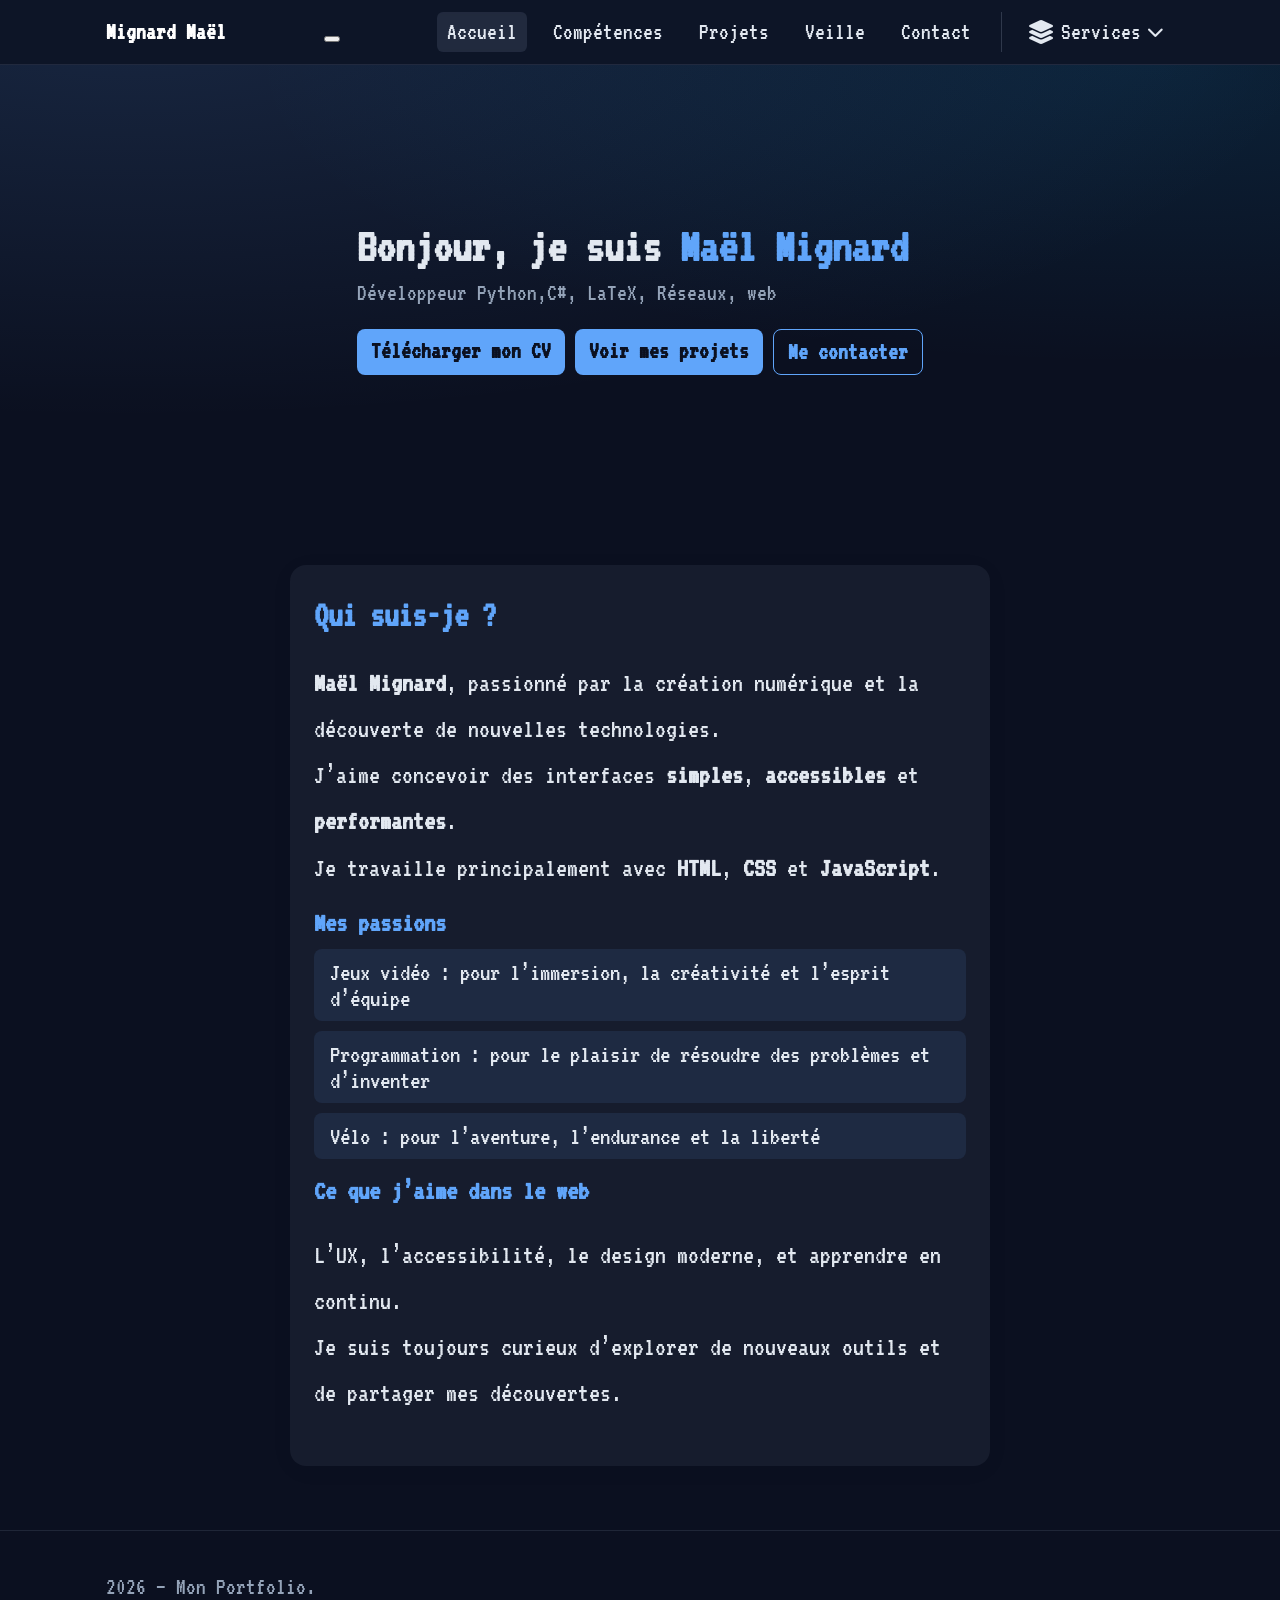
==== index.html @ e49844d4 "Premier commit" ====
<!DOCTYPE html>
<html lang="fr">
  <head>
    <meta charset="UTF-8" />
    <meta name="viewport" content="width=device-width, initial-scale=1" />
    <title>Mignard Maël</title>
    <link href="https://fonts.googleapis.com/css2?family=VT323&display=swap" rel="stylesheet">
    <link rel="stylesheet" href="https://cdnjs.cloudflare.com/ajax/libs/font-awesome/6.5.1/css/all.min.css">
    <link rel="stylesheet" href="assets/css/style.css" />
    <link rel="icon" href="data:image/svg+xml,<svg xmlns=%22http://www.w3.org/2000/svg%22 viewBox=%220 0 100 100%22><text y=%22.9em%22 font-size=%2290%22></text></svg>">
    <script src="assets/js/content.js" defer></script>
    <script src="assets/js/main.js" defer></script>
  </head>
  <body>
    <nav class="barre-de-navigation">
      <div class="conteneur">
        <a class="marque" href="index.html">Mignard Maël</a>
        <div class="groupe-boutons-nav">
          <button class="bascule-theme" aria-label="Basculer le thème"></button>
          <button class="bascule-menu" aria-expanded="false" aria-controls="menu-principal" aria-label="Ouvrir le menu">
            <span></span><span></span><span></span>
          </button>
        </div>
        <ul id="menu-principal">
          <li><a class="actif" href="index.html">Accueil</a></li>
          <li><a href="competences.html">Compétences</a></li>
          <li><a href="projects.html">Projets</a></li>
          <li><a href="veille.html">Veille</a></li>
          <li><a href="contact.html">Contact</a></li>
          <li class="menu-services">
            <button class="services-trigger"><i class="fa-solid fa-layer-group"></i> Services <i class="fa-solid fa-chevron-down"></i></button>
            <div class="services-dropdown">
              <a href="https://mael-m.fr" target="_blank" rel="noopener noreferrer"><i class="fa-solid fa-house"></i> Portfolio</a>
              <a href="https://pve.mael-m.fr" target="_blank" rel="noopener noreferrer"><i class="fa-solid fa-server"></i> Proxmox</a>
              <a href="https://ssh.mael-m.fr" target="_blank" rel="noopener noreferrer"><i class="fa-solid fa-terminal"></i> SSH Access</a>
            </div>
          </li>
        </ul>
      </div>
    </nav>

    <header class="hero">
      <div class="conteneur">
        <h1>Bonjour, je suis <span class="accent">Maël Mignard</span></h1>
        <p class="sous-titre">Développeur Python,C#, LaTeX, Réseaux, web</p>
        <div class="appel-action">
          <a class="bouton" href="assets/cv_fictif.pdf" download>Télécharger mon CV</a>
          <a class="bouton" href="projects.html">Voir mes projets</a>
          <a class="bouton secondaire" href="contact.html">Me contacter</a>
        </div>
      </div>
    </header>

    <main class="conteneur a-propos-principal">
      <section class="a-propos-section">
        <h2>Qui suis-je ?</h2>
        <p>
          <strong>Maël Mignard</strong>, passionné par la création numérique et la découverte de nouvelles technologies.<br>
          J’aime concevoir des interfaces <b>simples</b>, <b>accessibles</b> et <b>performantes</b>.<br>
          Je travaille principalement avec <b>HTML</b>, <b>CSS</b> et <b>JavaScript</b>.<br>
        </p>
        <h3>Mes passions</h3>
        <ul class="a-propos-passions">
          <li>Jeux vidéo&nbsp;: pour l’immersion, la créativité et l’esprit d’équipe</li>
          <li>Programmation&nbsp;: pour le plaisir de résoudre des problèmes et d’inventer</li>
          <li>Vélo&nbsp;: pour l’aventure, l’endurance et la liberté</li>
        </ul>
        <h3>Ce que j’aime dans le web</h3>
        <p>
          L’UX, l’accessibilité, le design moderne, et apprendre en continu.<br>
          Je suis toujours curieux d’explorer de nouveaux outils et de partager mes découvertes.
        </p>
      </section>

    </main>

    <footer>
      <div class="conteneur">
        <p> <span id="annee"></span> — Mon Portfolio. </p>
      </div>
    </footer>
  </body>
  </html>
---- assets/css/style.css ----
:root{--bg:#0b1020;--card:#0f172a;--text:#e2e8f0;--muted:#94a3b8;--accent:#60a5fa;--ring:#93c5fd}
*{box-sizing:border-box}
html,body{margin:0}
body{font-family:'VT323', monospace;font-size:1.5rem;color:var(--text);background:var(--bg)}
a{color:var(--accent);text-decoration:none}
a:hover{text-decoration:underline}
.conteneur{max-width:1100px;margin:0 auto;padding:0 16px}
.bouton{display:inline-block;padding:10px 14px;background:var(--accent);color:#0b1020;border-radius:8px;font-weight:600;border:none}
.bouton.secondaire{background:transparent;color:var(--accent);border:1px solid var(--accent)}

/* Nav */
.barre-de-navigation{position:sticky;top:0;z-index:10;background:rgba(15,23,42,.85);backdrop-filter:blur(8px);border-bottom:1px solid rgba(148,163,184,.15)}
.barre-de-navigation .marque{font-weight:800;color:#fff;padding:12px 0;display:inline-block}
.barre-de-navigation .conteneur{display:flex;align-items:center;justify-content:space-between}
.barre-de-navigation ul{list-style:none;display:flex;align-items:center;gap:16px;margin:0;padding:12px 0}
.barre-de-navigation li a{padding:8px 10px;border-radius:6px;color:#e2e8f0}
.barre-de-navigation li a:hover,.barre-de-navigation a.actif{background:rgba(148,163,184,.15)}
.bascule-menu{display:none;width:40px;height:40px;border:1px solid rgba(148,163,184,.25);border-radius:8px;background:transparent}
.bascule-menu span{display:block;width:18px;height:2px;background:#e2e8f0;margin:4px auto}
.menu-services{position:relative;border-left:1px solid rgba(148,163,184,.25);padding-left:16px;margin-left:4px}
.services-trigger{background:transparent;border:none;color:#e2e8f0;font-family:inherit;font-size:inherit;padding:8px 10px;border-radius:6px;cursor:pointer;display:flex;align-items:center;gap:6px}
.services-trigger:hover,.menu-services:focus-within .services-trigger{background:rgba(148,163,184,.15)}
.services-trigger .fa-chevron-down{font-size:.7em;transition:transform .2s}
.menu-services:hover .services-trigger .fa-chevron-down,.menu-services:focus-within .services-trigger .fa-chevron-down{transform:rotate(180deg)}
.services-dropdown{position:absolute;top:calc(100% + 6px);right:0;background:var(--card);border:1px solid rgba(148,163,184,.2);border-radius:10px;padding:8px;min-width:190px;display:none;flex-direction:column;gap:2px;z-index:20;box-shadow:0 8px 32px rgba(0,0,0,.35)}
.menu-services:hover .services-dropdown,.menu-services:focus-within .services-dropdown{display:flex}
.services-dropdown a{display:flex;align-items:center;gap:10px;padding:9px 12px;border-radius:6px;color:#e2e8f0;white-space:nowrap;font-size:.92em}
.services-dropdown a:hover{background:rgba(148,163,184,.15);text-decoration:none}
.services-dropdown a i{width:16px;text-align:center;color:var(--accent)}

/* Hero */
.hero{display:grid;place-items:center;min-height:52vh;background:radial-gradient(1200px 400px at 10% -10%,rgba(96,165,250,.15),transparent),radial-gradient(900px 300px at 90% 0,rgba(14,165,233,.12),transparent)}
.hero h1{margin:0;font-size:clamp(28px,5vw,48px)}
.hero .accent{color:var(--accent)}
.hero .sous-titre{margin-top:10px;color:var(--muted)}
.hero .appel-action{margin-top:18px;display:flex;gap:10px}

/* Subhero */
.sous-hero{padding:32px 0;border-bottom:1px solid rgba(148,163,184,.15);background:linear-gradient(180deg,rgba(148,163,184,.08),transparent)}
.sous-hero h1{margin:0}
.sous-hero .sous-titre{color:var(--muted)}

main{padding:24px 0}
section{margin:28px 0}

/* Cards */
.grille{display:grid;gap:16px}
.cartes{grid-template-columns:repeat(auto-fit,minmax(240px,1fr))}
.carte{background:var(--card);border:1px solid rgba(148,163,184,.15);border-radius:12px;overflow:hidden;transition: transform 0.2s ease-in-out;}
.carte:hover{transform: scale(1.05);}
.carte .couverture{height:150px;background:#0b132b;display:block}
.carte .contenu{padding:12px}
.carte h3{margin:4px 0 6px}
.carte p{color:var(--muted);margin:0}
.etiquettes{display:flex;flex-wrap:wrap;gap:8px;padding-left:0;list-style:none}
.etiquettes li{background:rgba(148,163,184,.15);padding:6px 10px;border-radius:999px;color:#cbd5e1}

/* Form */
.formulaire{background:var(--card);border:1px solid rgba(148,163,184,.15);border-radius:12px;padding:16px}
.formulaire-grille{grid-template-columns:repeat(auto-fit,minmax(200px,1fr))}
.formulaire input,.formulaire textarea{width:100%;padding:10px;border:1px solid rgba(148,163,184,.25);border-radius:8px;background:#0b1020;color:var(--text)}
.formulaire label{display:block;margin-bottom:10px;color:#cbd5e1}

/* Footer */
footer{border-top:1px solid rgba(148,163,184,.15);padding:20px 0;color:var(--muted)}

/* --- À propos --- */
.a-propos-principal { padding-top: 32px; padding-bottom: 32px; }
.a-propos-section { background: rgba(148,163,184,.08); border-radius: 16px; padding: 32px 24px; max-width: 700px; margin: 0 auto 32px; box-shadow: 0 4px 24px rgba(0,0,0,.04); }
.a-propos-section h2, .a-propos-section h3 { color: var(--accent); margin-top: 0; margin-bottom: 12px; }
.a-propos-section p { font-size: 1.13em; line-height: 1.7; margin-bottom: 18px; }
.a-propos-passions { list-style: none; padding: 0; margin: 0 0 18px 0; }
.a-propos-passions li { background: rgba(96,165,250,.10); margin-bottom: 10px; padding: 10px 16px; border-radius: 8px; font-size: 1.08em; display: flex; align-items: center; gap: 8px; }
@media (max-width: 700px) {
  .bascule-menu{display:inline-block}
  .barre-de-navigation ul{position:absolute;right:16px;top:56px;flex-direction:column;background:var(--card);border:1px solid rgba(148,163,184,.15);border-radius:10px;padding:10px;display:none}
  body.menu-ouvert .barre-de-navigation ul{display:flex}
  .a-propos-section { padding: 18px 8px; }
  .barre-de-navigation li.menu-services{border-left:none;padding-left:0;margin-left:0}
  .services-dropdown{position:static;display:flex !important;background:transparent;border:none;box-shadow:none;padding:0 0 0 12px;min-width:0}
  .services-trigger .fa-chevron-down{display:none}
}

.grille-projets {
  display: grid;
  grid-template-columns: repeat(3, 1fr);
  grid-auto-rows: 250px;
  gap: 16px;
}

.projet-carte {
  position: relative;
  overflow: hidden;
  border-radius: 12px;
  border: 1px solid rgba(148, 163, 184, 0.15);
  transition: all 0.3s ease-in-out;
}

.projet-carte:hover {
  transform: scale(1.05);
}

.projet-carte.item-1 {
  grid-column: span 2;
}

.projet-carte.item-3 {
  grid-row: span 2;
}

.projet-image {
  width: 100%;
  height: 100%;
  object-fit: cover;
  transition: transform 0.3s ease-in-out;
}

.projet-carte:hover .projet-image {
  transform: scale(1.05);
}

.projet-contenu {
  position: absolute;
  top: 0;
  left: 0;
  right: 0;
  bottom: 0;
  background: rgba(15, 23, 42, 0.8);
  color: white;
  display: flex;
  flex-direction: column;
  justify-content: center;
  align-items: center;
  opacity: 1;
  transition: opacity 0.3s ease-in-out;
  padding: 12px;
}

.projet-carte .projet-contenu p {
  opacity: 0;
  transition: opacity 0.3s ease-in-out;
}

.projet-carte:hover .projet-contenu p {
  opacity: 1;
}

.projet-carte:hover {
  transform: scale(1.05);
}

.projet-contenu h3 {
  margin: 0;
  font-size: 24px;
}

.projet-contenu p {
  margin: 8px 0 0;
  text-align: center;
}
pre, code {
  font-family: 'Courier New', Courier, monospace;
}

pre {
  background-color: rgba(0, 0, 0, 0.1);
  border: 1px solid rgba(148, 163, 184, 0.15);
  border-radius: 8px;
  padding: 16px;
  overflow-x: auto;
  white-space: pre-wrap;
}

body.dark-theme {
  --bg: #0b1020;
  --card: #0f172a;
  --text: #e2e8f0;
  --muted: #94a3b8;
  --accent: #60a5fa;
  --ring: #93c5fd;
}

body.light-theme {
  --bg: #f8fafc;
  --card: #ffffff;
  --text: #0f172a;
  --muted: #64748b;
  --accent: #2563eb;
  --ring: #3b82f6;
}

.pdf-viewer {
    position: relative;
    width: 100%;
    height: 600px;
    margin-bottom: 20px;
}

.pdf-embed {
    width: 100%;
    height: 100%;
    border: none;
}

.pdf-embed.blurred {
    filter: blur(10px);
    pointer-events: none;
}

.unblur-overlay {
    position: absolute;
    top: 0;
    left: 0;
    width: 100%;
    height: 100%;
    display: flex;
    justify-content: center;
    align-items: center;
    background-color: rgba(0, 0, 0, 0.5);
    opacity: 1;
    transition: opacity 0.3s ease;
}

.unblur-overlay.hidden {
    opacity: 0;
    pointer-events: none;
}

/* Project Navigation */
.projets-navigation {
  position: sticky;
  top: 57px; /* Updated by JS */
  z-index: 9;
  background: rgba(15, 23, 42, 0.85);
  backdrop-filter: blur(8px);
  border-bottom: 1px solid rgba(148, 163, 184, 0.15);
}

.projets-navigation .conteneur {
    padding: 0 16px;
}

.projets-navigation ul {
  list-style: none;
  display: flex;
  justify-content: center;
  gap: 16px;
  margin: 0;
  padding: 12px 0;
  overflow-x: auto; /* for mobile */
}

.projets-navigation li a {
  padding: 8px 12px;
  border-radius: 6px;
  color: #e2e8f0;
  font-size: 0.9em;
  white-space: nowrap;
}

.projets-navigation li a:hover, .projets-navigation a.actif {
  background: rgba(148,163,184,.15);
}

/* Custom cursors for projects */
.projet-carte.projet-csharp:hover {
  cursor: url('data:image/svg+xml;utf8,<svg xmlns="http://www.w3.org/2000/svg" width="24" height="24" viewport="0 0 24 24" version="1.1"><text x="0" y="20" font-family="monospace" font-size="20" fill="white">%23</text></svg>') 12 12, auto;
}

.projet-carte.projet-algorithmique:hover {
  cursor: url('data:image/svg+xml;utf8,<svg xmlns="http://www.w3.org/2000/svg" width="24" height="24" viewport="0 0 24 24" version="1.1"><text x="0" y="20" font-family="monospace" font-size="20" fill="white">∑</text></svg>') 12 12, auto;
}

.projet-carte.projet-decouverte:hover {
  cursor: url('data:image/svg+xml;utf8,<svg xmlns="http://www.w3.org/2000/svg" width="24" height="24" viewport="0 0 24 24" version="1.1"><text x="0" y="20" font-family="monospace" font-size="20" fill="white">?</text></svg>') 12 12, auto;
}
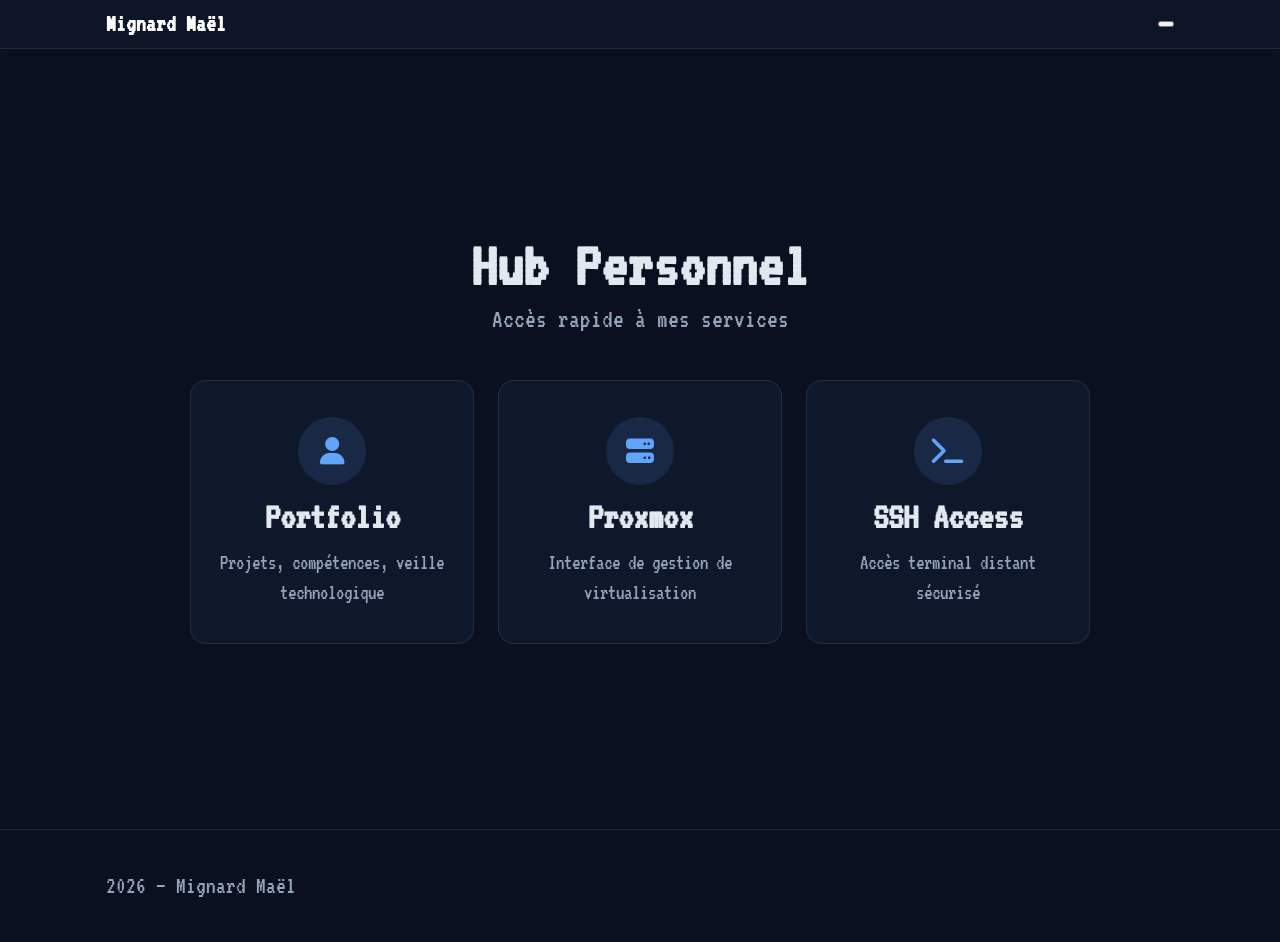
==== commit 046a4e33: "Mise à jour de l'interface" ====
--- a/index.html
+++ b/index.html
@@ -3,81 +3,51 @@
   <head>
     <meta charset="UTF-8" />
     <meta name="viewport" content="width=device-width, initial-scale=1" />
-    <title>Mignard Maël</title>
+    <title>Hub — Mignard Maël</title>
     <link href="https://fonts.googleapis.com/css2?family=VT323&display=swap" rel="stylesheet">
     <link rel="stylesheet" href="https://cdnjs.cloudflare.com/ajax/libs/font-awesome/6.5.1/css/all.min.css">
     <link rel="stylesheet" href="assets/css/style.css" />
     <link rel="icon" href="data:image/svg+xml,<svg xmlns=%22http://www.w3.org/2000/svg%22 viewBox=%220 0 100 100%22><text y=%22.9em%22 font-size=%2290%22></text></svg>">
-    <script src="assets/js/content.js" defer></script>
     <script src="assets/js/main.js" defer></script>
   </head>
   <body>
     <nav class="barre-de-navigation">
       <div class="conteneur">
         <a class="marque" href="index.html">Mignard Maël</a>
-        <div class="groupe-boutons-nav">
-          <button class="bascule-theme" aria-label="Basculer le thème"></button>
-          <button class="bascule-menu" aria-expanded="false" aria-controls="menu-principal" aria-label="Ouvrir le menu">
-            <span></span><span></span><span></span>
-          </button>
-        </div>
-        <ul id="menu-principal">
-          <li><a class="actif" href="index.html">Accueil</a></li>
-          <li><a href="competences.html">Compétences</a></li>
-          <li><a href="projects.html">Projets</a></li>
-          <li><a href="veille.html">Veille</a></li>
-          <li><a href="contact.html">Contact</a></li>
-          <li class="menu-services">
-            <button class="services-trigger"><i class="fa-solid fa-layer-group"></i> Services <i class="fa-solid fa-chevron-down"></i></button>
-            <div class="services-dropdown">
-              <a href="https://mael-m.fr" target="_blank" rel="noopener noreferrer"><i class="fa-solid fa-house"></i> Portfolio</a>
-              <a href="https://pve.mael-m.fr" target="_blank" rel="noopener noreferrer"><i class="fa-solid fa-server"></i> Proxmox</a>
-              <a href="https://ssh.mael-m.fr" target="_blank" rel="noopener noreferrer"><i class="fa-solid fa-terminal"></i> SSH Access</a>
-            </div>
-          </li>
-        </ul>
+        <button class="bascule-theme" aria-label="Basculer le thème"></button>
       </div>
     </nav>
 
-    <header class="hero">
-      <div class="conteneur">
-        <h1>Bonjour, je suis <span class="accent">Maël Mignard</span></h1>
-        <p class="sous-titre">Développeur Python,C#, LaTeX, Réseaux, web</p>
-        <div class="appel-action">
-          <a class="bouton" href="assets/cv_fictif.pdf" download>Télécharger mon CV</a>
-          <a class="bouton" href="projects.html">Voir mes projets</a>
-          <a class="bouton secondaire" href="contact.html">Me contacter</a>
+    <main class="hub-principal">
+      <div class="conteneur hub-conteneur">
+        <div class="hub-entete">
+          <h1>Hub <span class="accent">Personnel</span></h1>
+          <p class="hub-sous-titre">Accès rapide à mes services</p>
+        </div>
+        <div class="hub-grille">
+          <a class="hub-carte" href="projects.html">
+            <div class="hub-carte-icone"><i class="fa-solid fa-user"></i></div>
+            <h2>Portfolio</h2>
+            <p>Projets, compétences, veille technologique</p>
+          </a>
+          <a class="hub-carte" href="https://pve.mael-m.fr" target="_blank" rel="noopener noreferrer">
+            <div class="hub-carte-icone"><i class="fa-solid fa-server"></i></div>
+            <h2>Proxmox</h2>
+            <p>Interface de gestion de virtualisation</p>
+          </a>
+          <a class="hub-carte" href="https://ssh.mael-m.fr" target="_blank" rel="noopener noreferrer">
+            <div class="hub-carte-icone"><i class="fa-solid fa-terminal"></i></div>
+            <h2>SSH Access</h2>
+            <p>Accès terminal distant sécurisé</p>
+          </a>
         </div>
       </div>
-    </header>
-
-    <main class="conteneur a-propos-principal">
-      <section class="a-propos-section">
-        <h2>Qui suis-je ?</h2>
-        <p>
-          <strong>Maël Mignard</strong>, passionné par la création numérique et la découverte de nouvelles technologies.<br>
-          J’aime concevoir des interfaces <b>simples</b>, <b>accessibles</b> et <b>performantes</b>.<br>
-          Je travaille principalement avec <b>HTML</b>, <b>CSS</b> et <b>JavaScript</b>.<br>
-        </p>
-        <h3>Mes passions</h3>
-        <ul class="a-propos-passions">
-          <li>Jeux vidéo&nbsp;: pour l’immersion, la créativité et l’esprit d’équipe</li>
-          <li>Programmation&nbsp;: pour le plaisir de résoudre des problèmes et d’inventer</li>
-          <li>Vélo&nbsp;: pour l’aventure, l’endurance et la liberté</li>
-        </ul>
-        <h3>Ce que j’aime dans le web</h3>
-        <p>
-          L’UX, l’accessibilité, le design moderne, et apprendre en continu.<br>
-          Je suis toujours curieux d’explorer de nouveaux outils et de partager mes découvertes.
-        </p>
-      </section>
-
     </main>
 
     <footer>
       <div class="conteneur">
-        <p> <span id="annee"></span> — Mon Portfolio. </p>
+        <p><span id="annee"></span> — Mignard Maël</p>
       </div>
     </footer>
   </body>
-  </html>+</html>
--- a/assets/css/style.css
+++ b/assets/css/style.css
@@ -1,4 +1,4 @@
-:root{--bg:#0b1020;--card:#0f172a;--text:#e2e8f0;--muted:#94a3b8;--accent:#60a5fa;--ring:#93c5fd}
+:root{--bg:#0b1020;--card:#0f172a;--text:#e2e8f0;--muted:#94a3b8;--accent:#60a5fa;--ring:#93c5fd;--accent-bg:rgba(96,165,250,.12);--accent-glow:rgba(96,165,250,.18)}
 *{box-sizing:border-box}
 html,body{margin:0}
 body{font-family:'VT323', monospace;font-size:1.5rem;color:var(--text);background:var(--bg)}
@@ -79,6 +79,12 @@
   .barre-de-navigation li.menu-services{border-left:none;padding-left:0;margin-left:0}
   .services-dropdown{position:static;display:flex !important;background:transparent;border:none;box-shadow:none;padding:0 0 0 12px;min-width:0}
   .services-trigger .fa-chevron-down{display:none}
+  .hero .appel-action{flex-wrap:wrap;justify-content:center}
+  .hub-grille{grid-template-columns:1fr;gap:16px}
+  .hub-entete{margin-bottom:32px}
+  .hub-carte{padding:28px 20px}
+  .grille-projets{grid-template-columns:1fr;grid-auto-rows:auto}
+  .projet-carte.item-1,.projet-carte.item-3{grid-column:auto;grid-row:auto}
 }
 
 .grille-projets {
@@ -178,6 +184,8 @@
   --muted: #94a3b8;
   --accent: #60a5fa;
   --ring: #93c5fd;
+  --accent-bg: rgba(96,165,250,.12);
+  --accent-glow: rgba(96,165,250,.18);
 }
 
 body.light-theme {
@@ -187,7 +195,22 @@
   --muted: #64748b;
   --accent: #2563eb;
   --ring: #3b82f6;
-}
+  --accent-bg: rgba(37,99,235,.1);
+  --accent-glow: rgba(37,99,235,.14);
+}
+
+.hub-principal{min-height:calc(100vh - 120px);display:flex;align-items:center}
+.hub-conteneur{width:100%;padding:48px 16px}
+.hub-entete{text-align:center;margin-bottom:48px}
+.hub-entete h1{margin:0;font-size:clamp(36px,7vw,64px)}
+.hub-sous-titre{color:var(--muted);margin-top:8px;font-size:1.1em}
+.hub-grille{display:grid;grid-template-columns:repeat(auto-fit,minmax(240px,1fr));gap:24px;max-width:900px;margin:0 auto}
+.hub-carte{background:var(--card);border:1px solid rgba(148,163,184,.15);border-radius:16px;padding:36px 24px;text-align:center;color:var(--text);display:flex;flex-direction:column;align-items:center;gap:12px;transition:transform .25s,border-color .25s,box-shadow .25s}
+.hub-carte:hover{transform:translateY(-6px);border-color:var(--accent);box-shadow:0 12px 40px var(--accent-glow);text-decoration:none;color:var(--text)}
+.hub-carte-icone{width:68px;height:68px;background:var(--accent-bg);border-radius:50%;display:flex;align-items:center;justify-content:center;font-size:28px;color:var(--accent);transition:background .25s}
+.hub-carte:hover .hub-carte-icone{background:var(--accent-glow)}
+.hub-carte h2{margin:0;font-size:1.6em}
+.hub-carte p{margin:0;color:var(--muted);font-size:.88em;line-height:1.4}
 
 .pdf-viewer {
     position: relative;
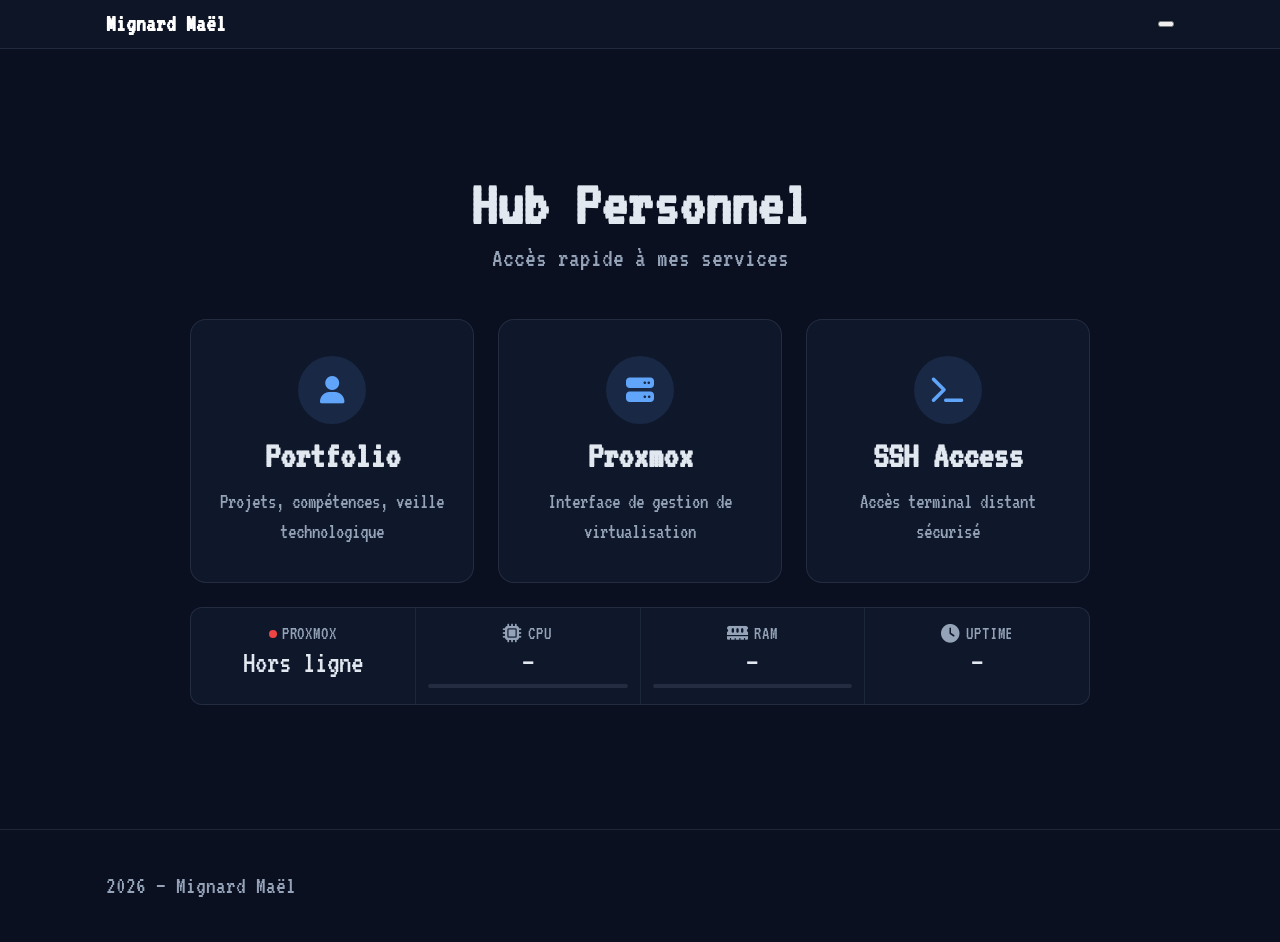
==== commit 7716c4ab: "Mise à jour de l'interface" ====
--- a/index.html
+++ b/index.html
@@ -9,6 +9,7 @@
     <link rel="stylesheet" href="assets/css/style.css" />
     <link rel="icon" href="data:image/svg+xml,<svg xmlns=%22http://www.w3.org/2000/svg%22 viewBox=%220 0 100 100%22><text y=%22.9em%22 font-size=%2290%22></text></svg>">
     <script src="assets/js/main.js" defer></script>
+    <script src="assets/js/stats.js" defer></script>
   </head>
   <body>
     <nav class="barre-de-navigation">
@@ -25,7 +26,7 @@
           <p class="hub-sous-titre">Accès rapide à mes services</p>
         </div>
         <div class="hub-grille">
-          <a class="hub-carte" href="projects.html">
+          <a class="hub-carte" href="a-propos.html">
             <div class="hub-carte-icone"><i class="fa-solid fa-user"></i></div>
             <h2>Portfolio</h2>
             <p>Projets, compétences, veille technologique</p>
@@ -41,6 +42,28 @@
             <p>Accès terminal distant sécurisé</p>
           </a>
         </div>
+
+        <div class="hub-stats" id="proxmox-stats">
+          <div class="stat-bloc">
+            <span class="stat-label"><span class="stat-dot offline" id="stat-dot"></span> Proxmox</span>
+            <span class="stat-value" id="stat-status">…</span>
+          </div>
+          <div class="stat-bloc">
+            <span class="stat-label"><i class="fa-solid fa-microchip"></i> CPU</span>
+            <span class="stat-value" id="stat-cpu">…</span>
+            <div class="stat-bar-track"><div class="stat-bar" id="bar-cpu"></div></div>
+          </div>
+          <div class="stat-bloc">
+            <span class="stat-label"><i class="fa-solid fa-memory"></i> RAM</span>
+            <span class="stat-value" id="stat-ram">…</span>
+            <div class="stat-bar-track"><div class="stat-bar" id="bar-ram"></div></div>
+          </div>
+          <div class="stat-bloc">
+            <span class="stat-label"><i class="fa-solid fa-clock"></i> Uptime</span>
+            <span class="stat-value" id="stat-uptime">…</span>
+          </div>
+        </div>
+
       </div>
     </main>
 
--- a/assets/css/style.css
+++ b/assets/css/style.css
@@ -212,6 +212,18 @@
 .hub-carte h2{margin:0;font-size:1.6em}
 .hub-carte p{margin:0;color:var(--muted);font-size:.88em;line-height:1.4}
 
+.hub-stats{display:flex;gap:0;justify-content:center;max-width:900px;margin:24px auto 0;background:var(--card);border:1px solid rgba(148,163,184,.15);border-radius:12px;overflow:hidden}
+.stat-bloc{flex:1;display:flex;flex-direction:column;align-items:center;gap:4px;padding:16px 12px;border-right:1px solid rgba(148,163,184,.1)}
+.stat-bloc:last-child{border-right:none}
+.stat-label{color:var(--muted);font-size:.78em;display:flex;align-items:center;gap:5px;text-transform:uppercase;letter-spacing:.05em}
+.stat-value{font-size:1.3em;color:var(--text)}
+.stat-dot{width:8px;height:8px;border-radius:50%;display:inline-block;flex-shrink:0}
+.stat-dot.online{background:#22c55e;box-shadow:0 0 6px #22c55e}
+.stat-dot.offline{background:#ef4444}
+.stat-bar-track{width:100%;height:4px;background:rgba(148,163,184,.15);border-radius:2px;margin-top:2px}
+.stat-bar{height:100%;border-radius:2px;background:var(--accent);width:0;transition:width .6s ease}
+@media(max-width:700px){.hub-stats{flex-wrap:wrap}.stat-bloc{flex:1 1 45%;border-right:none;border-bottom:1px solid rgba(148,163,184,.1)}.stat-bloc:nth-child(odd){border-right:1px solid rgba(148,163,184,.1)}.stat-bloc:last-child,.stat-bloc:nth-last-child(2):nth-child(odd){border-bottom:none}}
+
 .pdf-viewer {
     position: relative;
     width: 100%;
@@ -290,9 +302,15 @@
   cursor: url('data:image/svg+xml;utf8,<svg xmlns="http://www.w3.org/2000/svg" width="24" height="24" viewport="0 0 24 24" version="1.1"><text x="0" y="20" font-family="monospace" font-size="20" fill="white">%23</text></svg>') 12 12, auto;
 }
 
-.projet-carte.projet-algorithmique:hover {
-  cursor: url('data:image/svg+xml;utf8,<svg xmlns="http://www.w3.org/2000/svg" width="24" height="24" viewport="0 0 24 24" version="1.1"><text x="0" y="20" font-family="monospace" font-size="20" fill="white">∑</text></svg>') 12 12, auto;
-}
+.projet-carte.projet-proxmox:hover {
+  cursor: url('data:image/svg+xml;utf8,<svg xmlns="http://www.w3.org/2000/svg" width="24" height="24" viewport="0 0 24 24" version="1.1"><text x="0" y="20" font-family="monospace" font-size="20" fill="white">$</text></svg>') 12 12, auto;
+}
+
+.proxmox-grille{display:grid;grid-template-columns:repeat(auto-fit,minmax(280px,1fr));gap:16px;margin:24px 0}
+.proxmox-bloc{background:var(--card);border:1px solid rgba(148,163,184,.15);border-radius:12px;padding:20px;display:flex;align-items:flex-start;gap:16px}
+.proxmox-bloc-icone{width:44px;height:44px;background:var(--accent-bg);border-radius:10px;display:flex;align-items:center;justify-content:center;font-size:20px;color:var(--accent);flex-shrink:0}
+.proxmox-bloc h3{margin:0 0 6px;font-size:1.1em;color:var(--accent)}
+.proxmox-bloc p{margin:0;color:var(--muted);font-size:.9em;line-height:1.5}
 
 .projet-carte.projet-decouverte:hover {
   cursor: url('data:image/svg+xml;utf8,<svg xmlns="http://www.w3.org/2000/svg" width="24" height="24" viewport="0 0 24 24" version="1.1"><text x="0" y="20" font-family="monospace" font-size="20" fill="white">?</text></svg>') 12 12, auto;
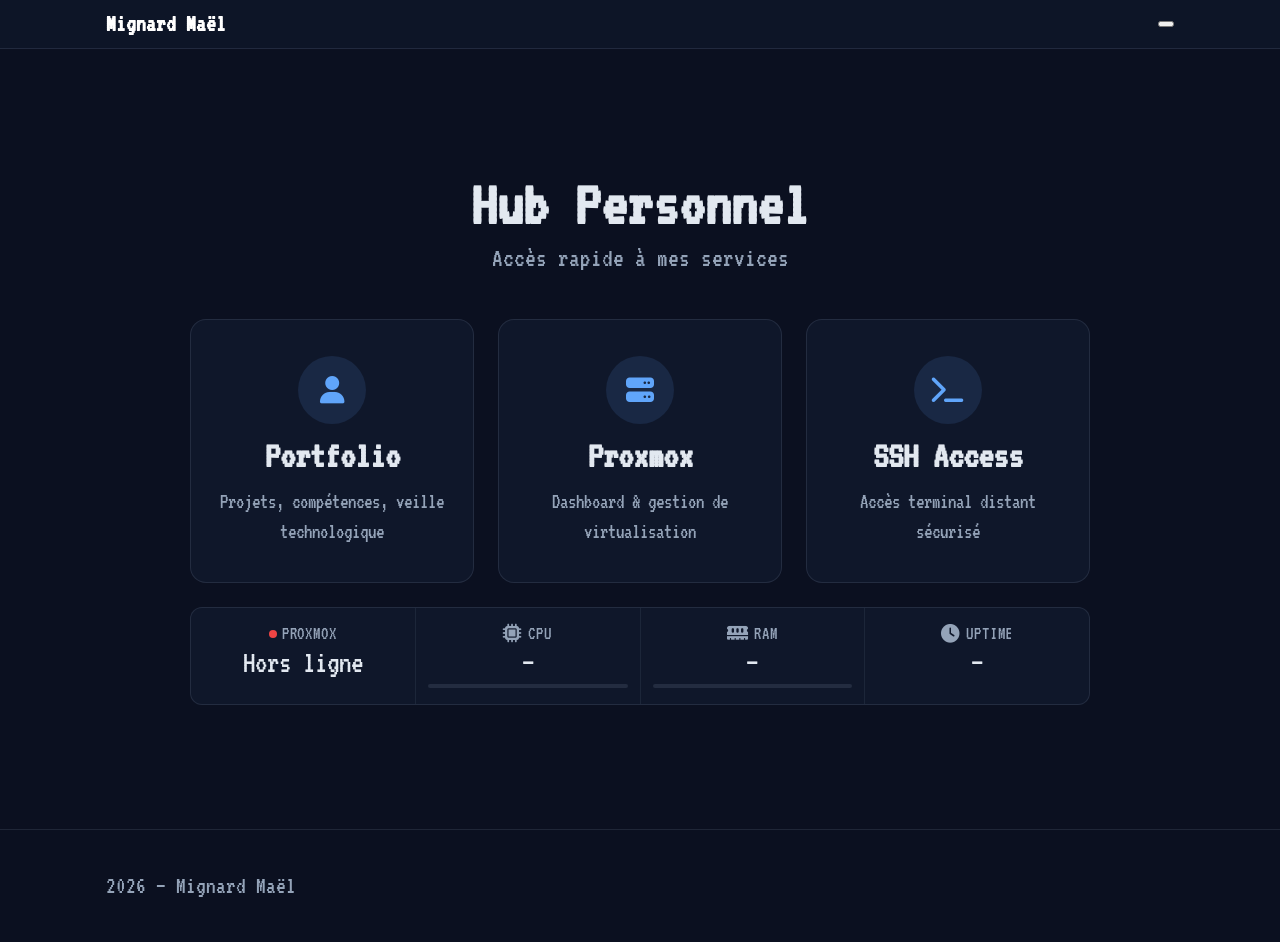
==== commit ff9caf9e: "Mise à jour de l'interface" ====
--- a/index.html
+++ b/index.html
@@ -31,10 +31,10 @@
             <h2>Portfolio</h2>
             <p>Projets, compétences, veille technologique</p>
           </a>
-          <a class="hub-carte" href="https://pve.mael-m.fr" target="_blank" rel="noopener noreferrer">
+          <a class="hub-carte" href="projets/proxmox.html">
             <div class="hub-carte-icone"><i class="fa-solid fa-server"></i></div>
             <h2>Proxmox</h2>
-            <p>Interface de gestion de virtualisation</p>
+            <p>Dashboard & gestion de virtualisation</p>
           </a>
           <a class="hub-carte" href="https://ssh.mael-m.fr" target="_blank" rel="noopener noreferrer">
             <div class="hub-carte-icone"><i class="fa-solid fa-terminal"></i></div>
--- a/assets/css/style.css
+++ b/assets/css/style.css
@@ -314,4 +314,77 @@
 
 .projet-carte.projet-decouverte:hover {
   cursor: url('data:image/svg+xml;utf8,<svg xmlns="http://www.w3.org/2000/svg" width="24" height="24" viewport="0 0 24 24" version="1.1"><text x="0" y="20" font-family="monospace" font-size="20" fill="white">?</text></svg>') 12 12, auto;
+}
+
+/* ──── Onglets Proxmox ───────────────────────────────────── */
+.px-tabs-bar{border-bottom:1px solid rgba(148,163,184,.15);background:rgba(15,23,42,.6);backdrop-filter:blur(6px)}
+.px-tabs-bar .conteneur{display:flex;gap:4px;padding:8px 16px}
+.px-tab{background:transparent;border:none;font-family:inherit;font-size:1em;color:var(--muted);padding:8px 16px;border-radius:8px;cursor:pointer;display:flex;align-items:center;gap:7px;transition:background .15s,color .15s}
+.px-tab:hover{background:rgba(148,163,184,.1);color:var(--text)}
+.px-tab.actif{background:var(--accent-bg);color:var(--accent)}
+.px-tab-content{display:none;padding:20px 0}
+.px-tab-content.actif{display:block}
+
+/* ──── Barre nœud ────────────────────────────────────────── */
+.px-node-bar{display:flex;align-items:center;justify-content:space-between;flex-wrap:wrap;gap:12px;background:var(--card);border:1px solid rgba(148,163,184,.15);border-radius:12px;padding:12px 18px;margin-bottom:14px}
+.px-node-info{display:flex;align-items:center;gap:8px;font-size:.85em;color:var(--muted);flex-wrap:wrap}
+.px-node-info i{color:var(--accent);opacity:.8}
+.px-sep{color:rgba(148,163,184,.3)}
+.px-node-actions{display:flex;align-items:center;gap:10px;flex-wrap:wrap}
+.px-countdown-wrap{display:flex;align-items:center;gap:5px;color:var(--muted);font-size:.82em}
+.px-countdown-wrap i{color:var(--accent);font-size:.85em}
+
+/* ──── Proxmox Live Dashboard ────────────────────────────── */
+.px-dashboard{background:var(--card);border:1px solid rgba(148,163,184,.15);border-radius:14px;overflow:hidden;margin:16px 0}
+
+.px-dashboard-header{display:flex;align-items:center;justify-content:space-between;flex-wrap:wrap;gap:10px;padding:14px 18px;border-bottom:1px solid rgba(148,163,184,.12);background:rgba(148,163,184,.04)}
+.px-dashboard-title{display:flex;align-items:center;gap:9px;font-size:1.05em}
+.px-dashboard-title i{color:var(--accent)}
+.px-dashboard-controls{display:flex;align-items:center;gap:10px;flex-wrap:wrap}
+.px-countdown-wrap{color:var(--muted);font-size:.82em;display:flex;align-items:center;gap:5px}
+.px-countdown-wrap i{color:var(--accent);font-size:.85em}
+
+.px-grid{display:grid;grid-template-columns:repeat(auto-fill,minmax(250px,1fr));gap:14px;padding:16px}
+
+.px-card{background:var(--bg);border:1px solid rgba(148,163,184,.12);border-radius:10px;padding:16px;display:flex;flex-direction:column;gap:11px;transition:border-color .2s}
+.px-card--running{border-color:rgba(34,197,94,.22)}
+.px-card:hover{border-color:var(--accent)}
+
+.px-card-header{display:flex;align-items:flex-start;justify-content:space-between;gap:8px}
+.px-card-title{display:flex;align-items:center;gap:7px;font-size:.95em;min-width:0}
+.px-card-title i{color:var(--accent);font-size:.9em;flex-shrink:0}
+.px-card-title span:first-of-type{overflow:hidden;text-overflow:ellipsis;white-space:nowrap}
+.px-badge{background:rgba(148,163,184,.14);padding:2px 7px;border-radius:999px;font-size:.68em;color:var(--muted);white-space:nowrap;flex-shrink:0}
+
+.px-status{display:flex;align-items:center;gap:5px;font-size:.8em;color:var(--muted);white-space:nowrap;flex-shrink:0}
+
+.px-card-meta{display:flex;flex-direction:column;gap:7px}
+.px-meta-row{display:flex;align-items:center;gap:8px;font-size:.82em;color:var(--muted)}
+.px-meta-row i{width:13px;text-align:center;color:var(--accent);opacity:.7;flex-shrink:0}
+.px-bar-track{flex:1;height:4px;background:rgba(148,163,184,.14);border-radius:2px;overflow:hidden}
+.px-bar{height:100%;border-radius:2px;transition:width .5s ease}
+.px-muted{color:var(--muted)}
+
+.px-card-actions{display:flex;gap:8px;flex-wrap:wrap;padding-top:2px}
+
+/* Boutons dashboard */
+.px-btn{display:inline-flex;align-items:center;gap:6px;padding:6px 13px;border-radius:6px;font-family:inherit;font-size:.82em;cursor:pointer;border:none;transition:opacity .15s,background .15s;text-decoration:none;white-space:nowrap}
+.px-btn:hover{opacity:.85;text-decoration:none}
+.px-btn:disabled{opacity:.38;cursor:not-allowed}
+.px-btn--success{background:rgba(34,197,94,.18);color:#22c55e}
+.px-btn--danger{background:rgba(239,68,68,.18);color:#ef4444}
+.px-btn--secondary{background:var(--accent-bg);color:var(--accent)}
+.px-btn--primary{background:var(--accent);color:#0b1020;font-weight:600}
+.px-btn--ghost{background:rgba(148,163,184,.1);color:var(--muted)}
+
+.px-status-bar{padding:8px 18px;font-size:.78em;color:var(--muted);border-top:1px solid rgba(148,163,184,.1);text-align:right;min-height:32px}
+.px-status-bar.px-error{color:#ef4444}
+
+.px-loading,.px-empty{color:var(--muted);padding:32px;text-align:center;grid-column:1/-1;font-size:.9em}
+.px-error-msg{color:#ef4444;padding:24px;text-align:center;grid-column:1/-1;font-size:.9em}
+
+@media(max-width:700px){
+  .px-dashboard-header{flex-direction:column;align-items:flex-start}
+  .px-btn--primary{width:100%;justify-content:center}
+  .px-grid{grid-template-columns:1fr}
 }
